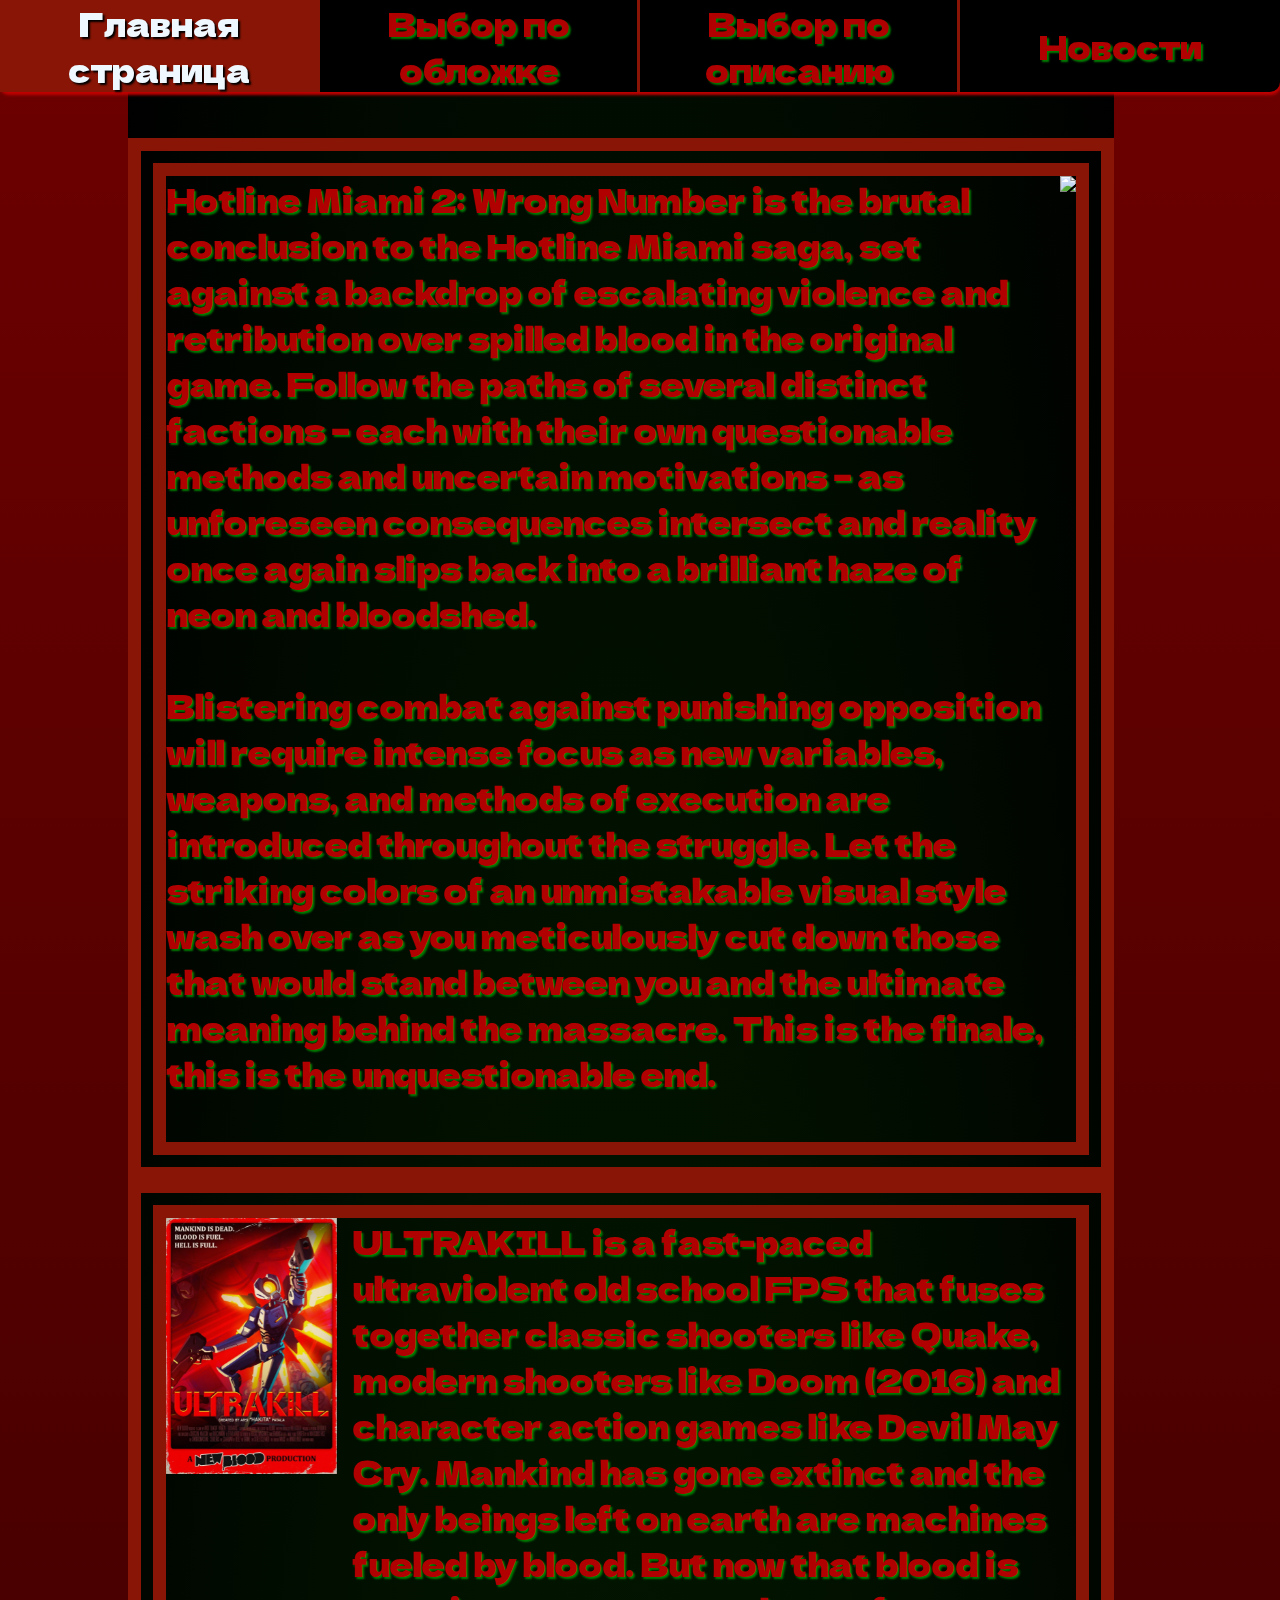
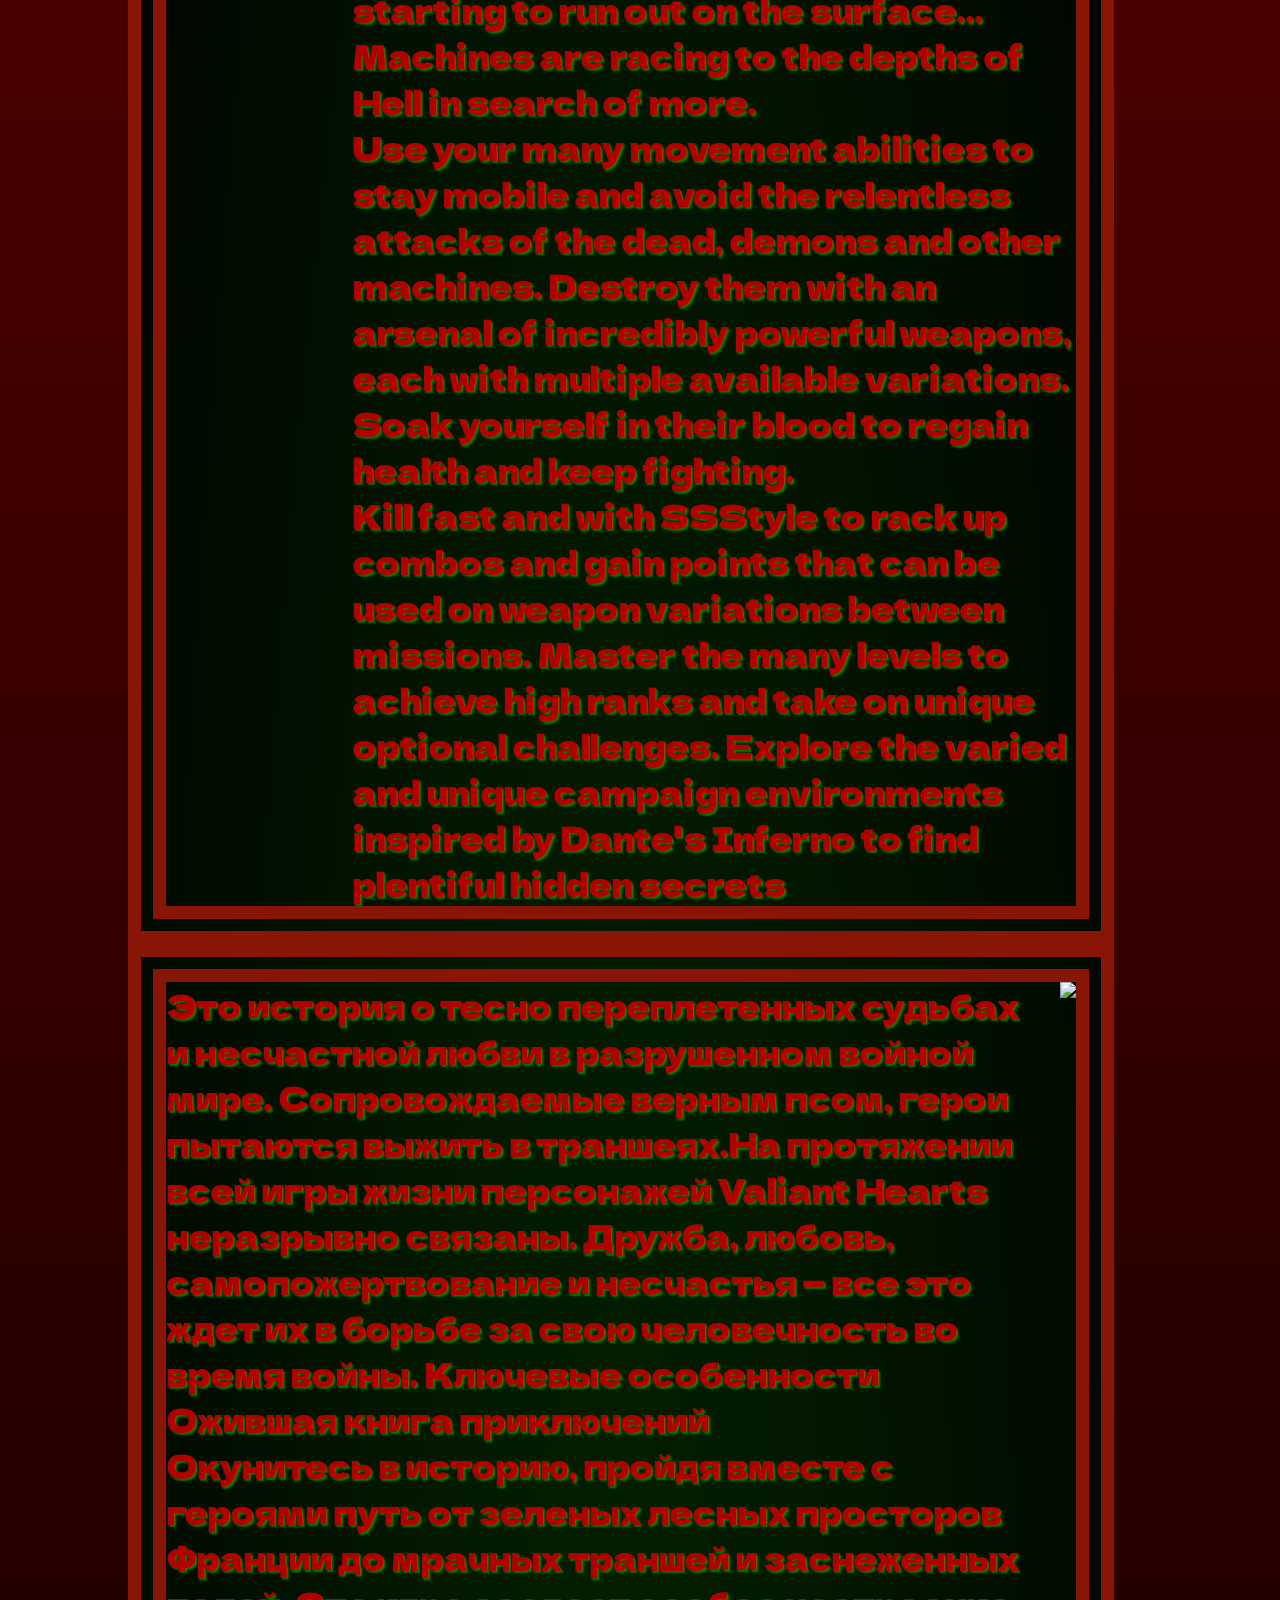
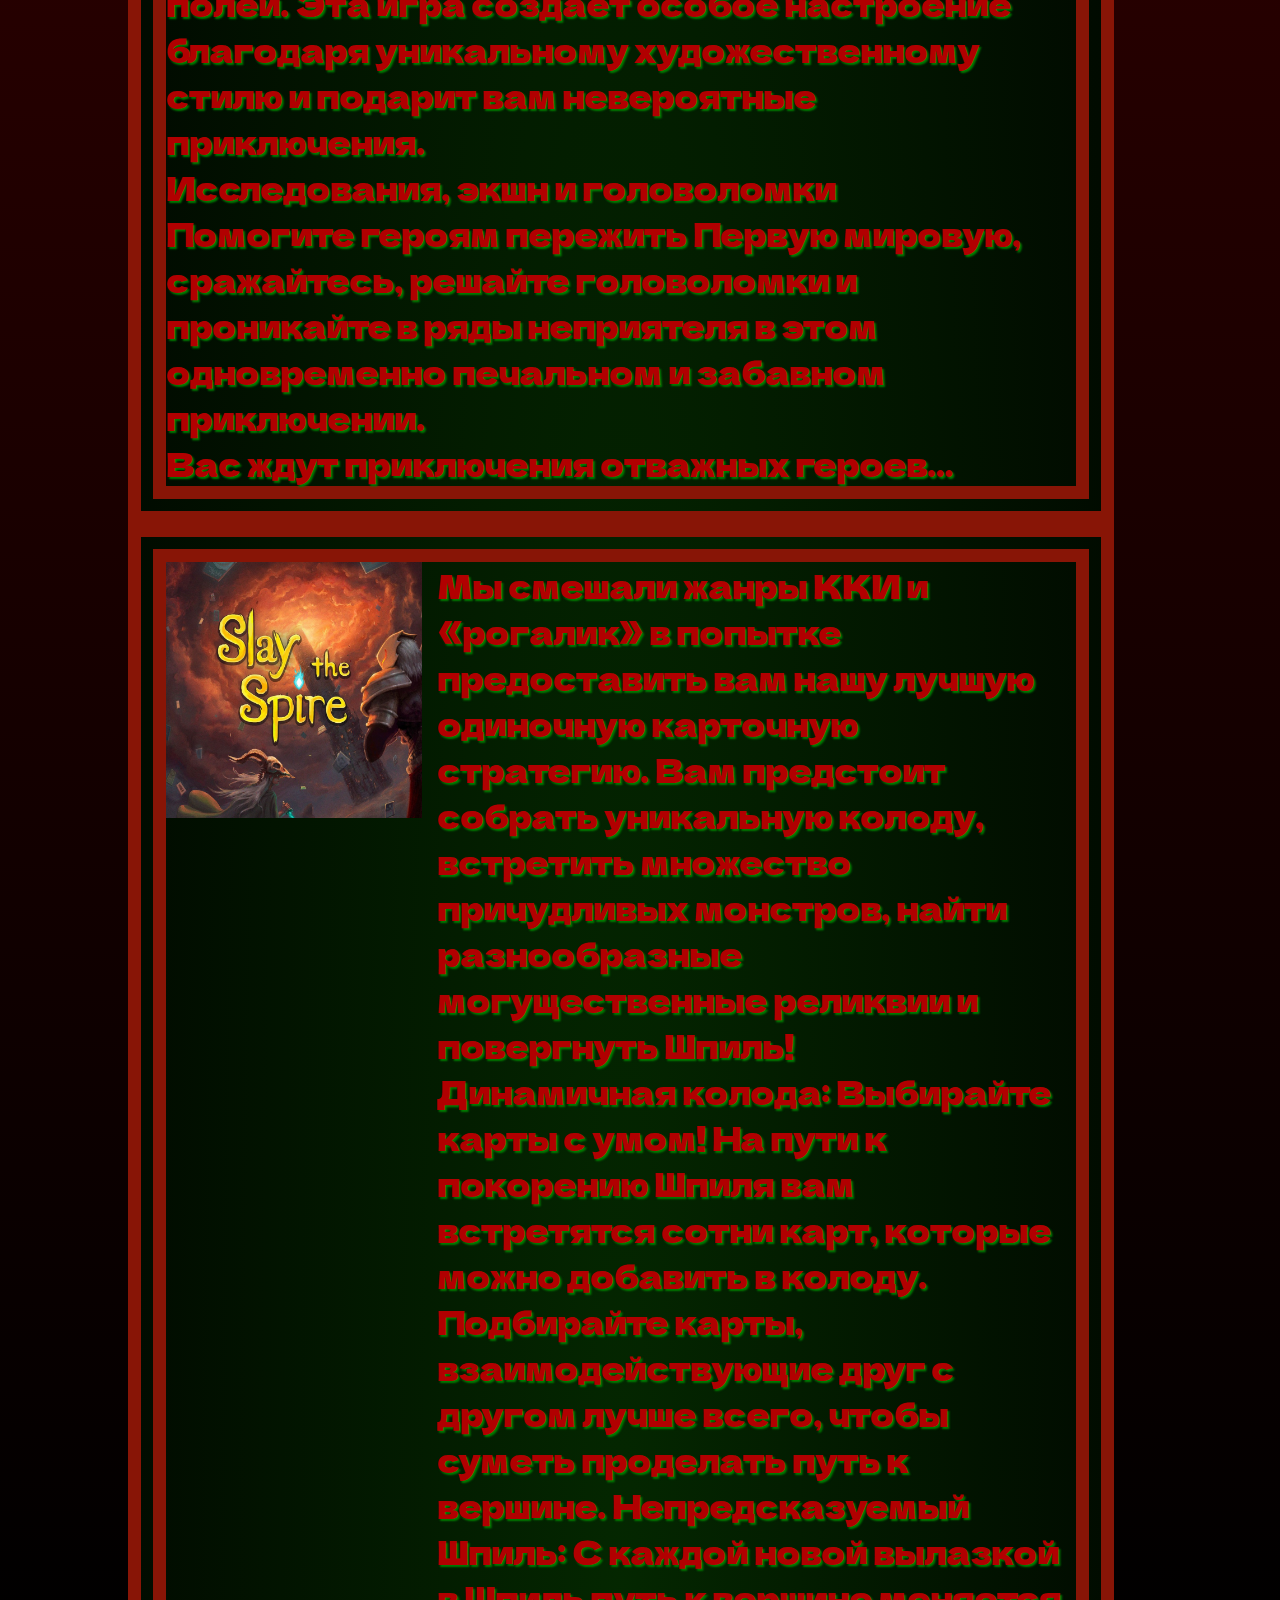
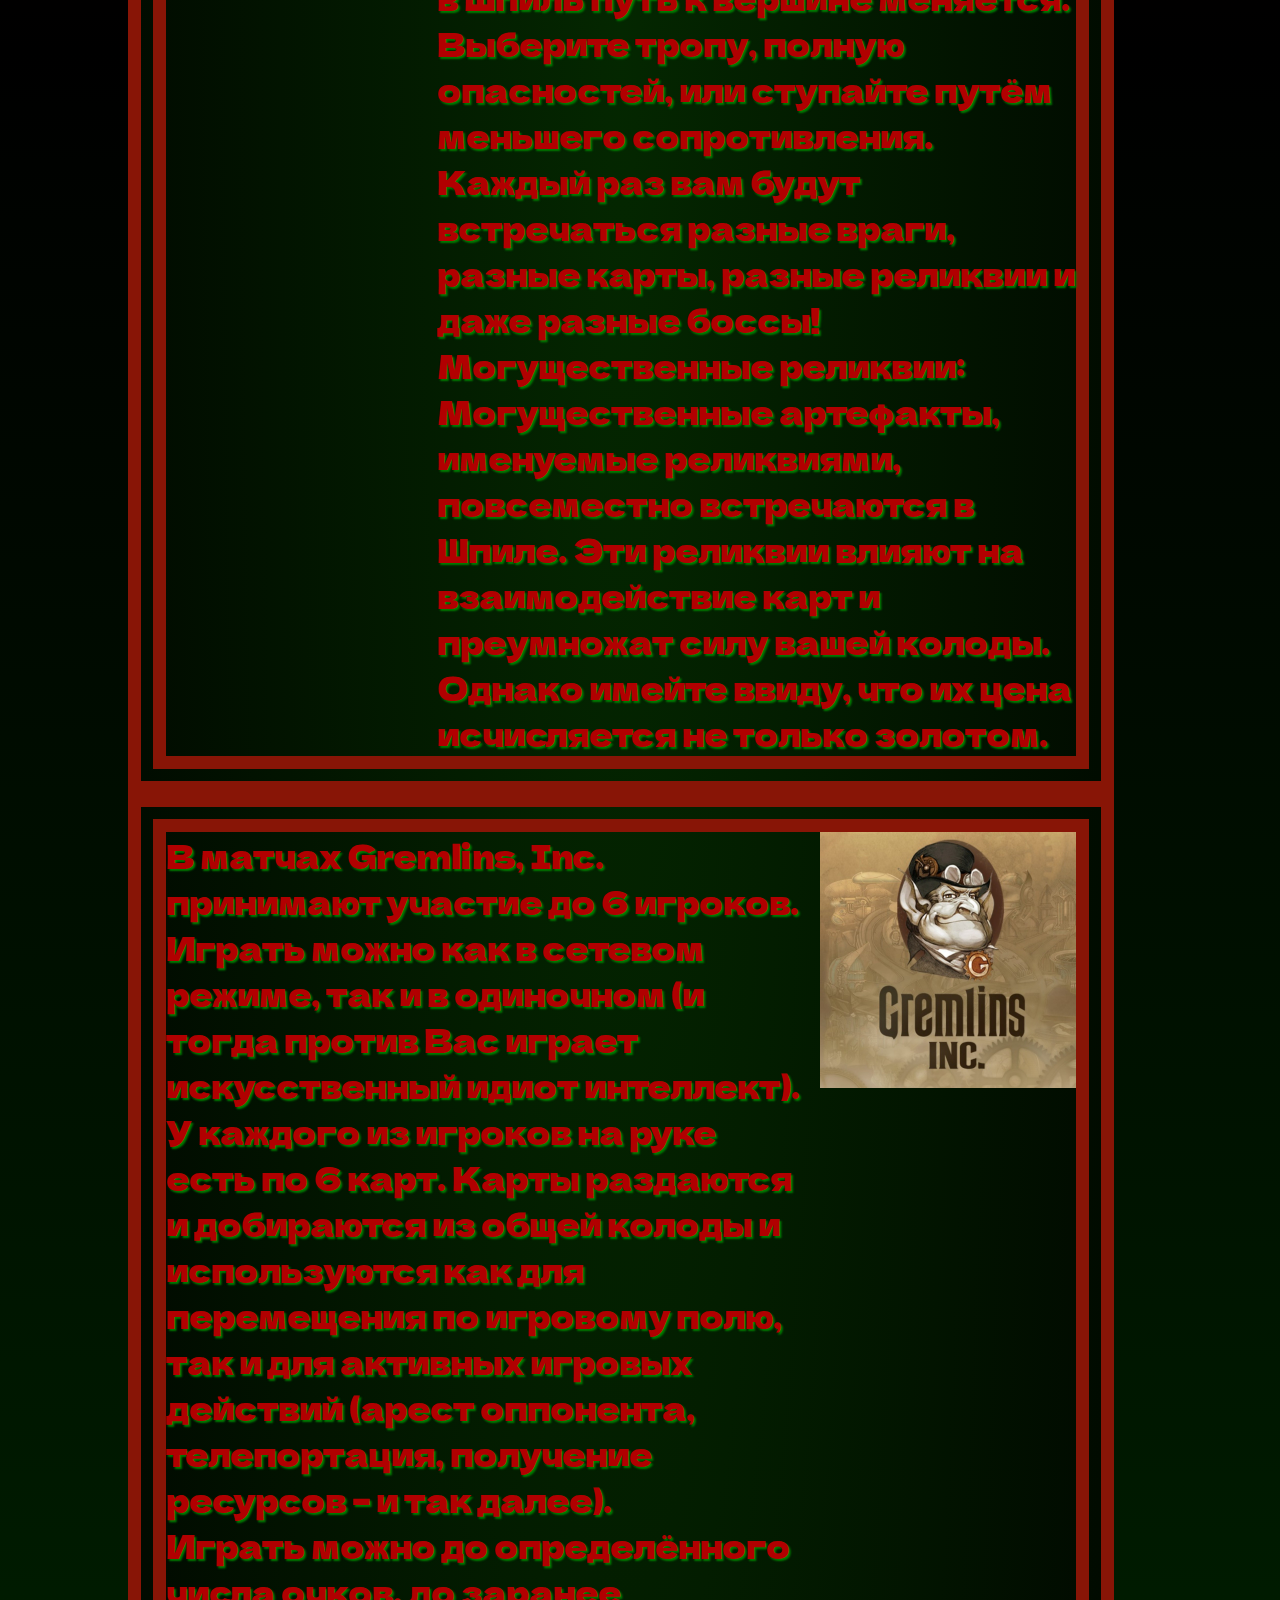
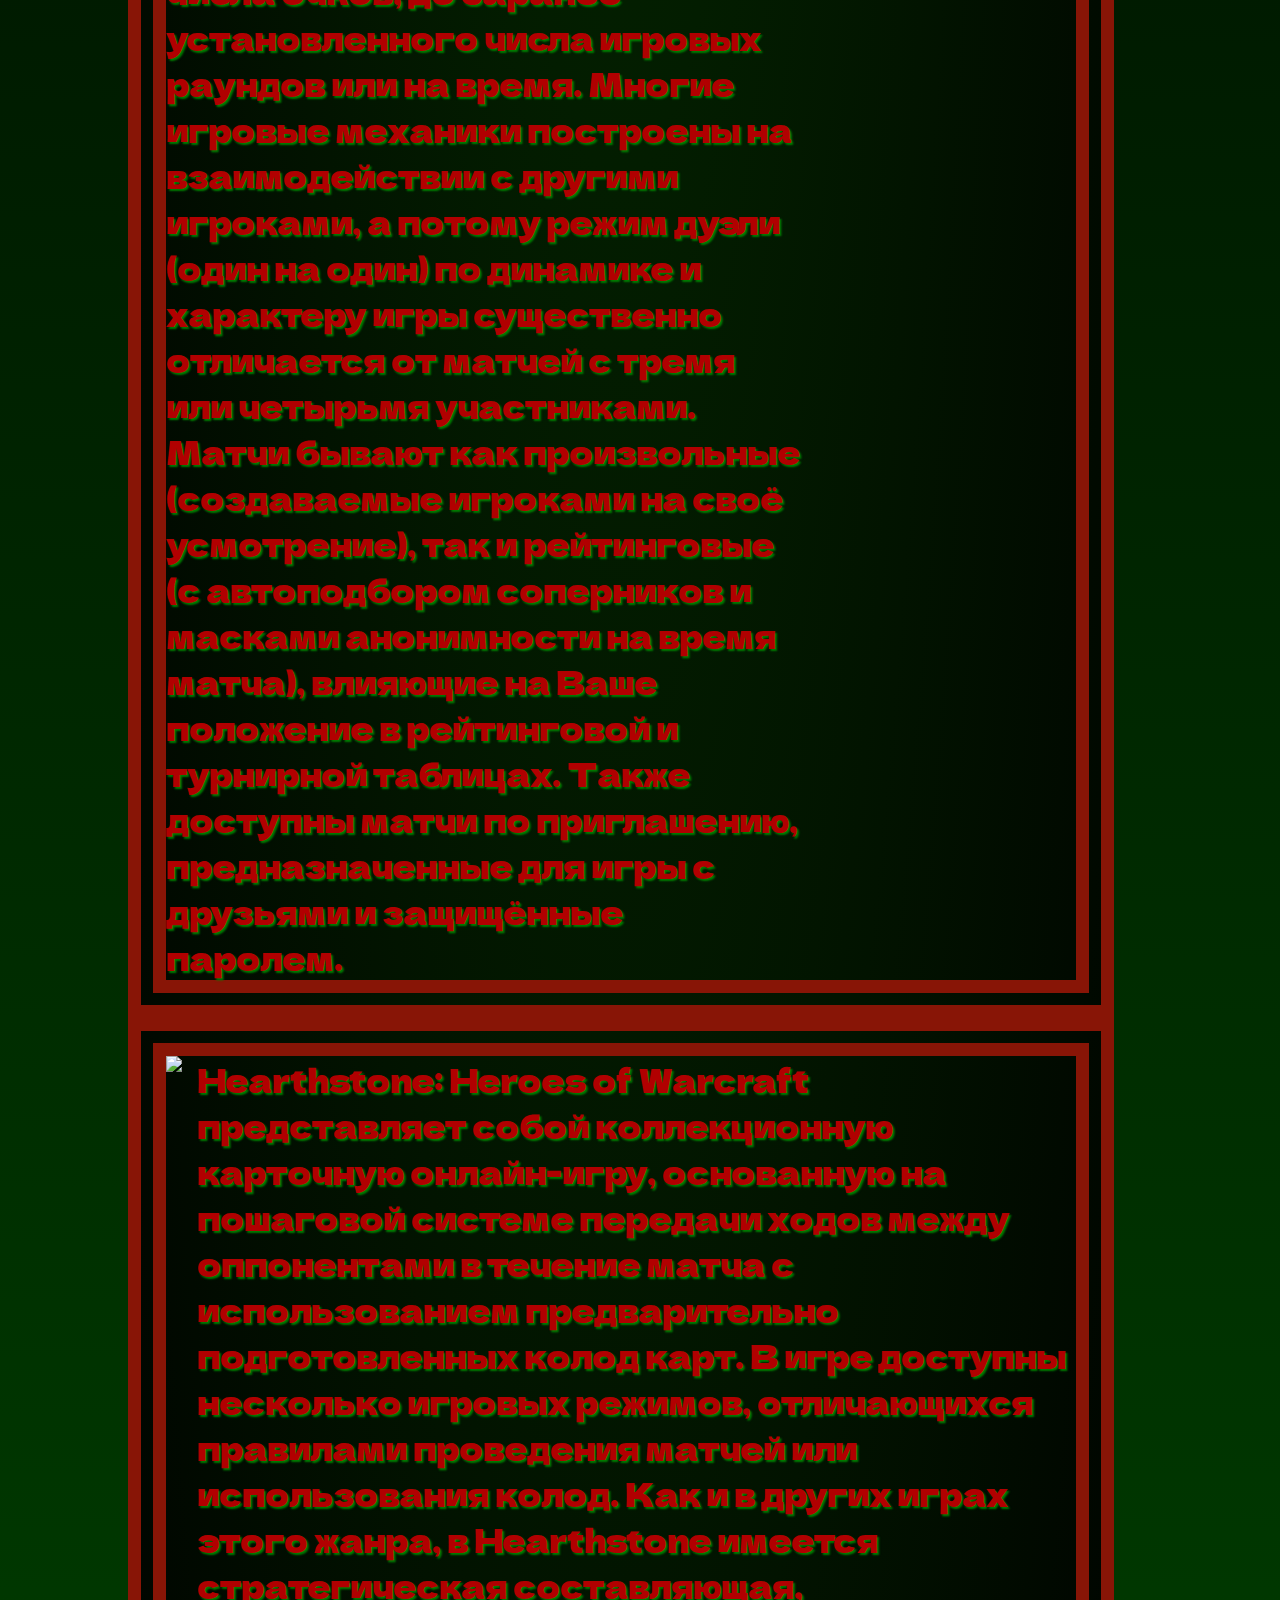
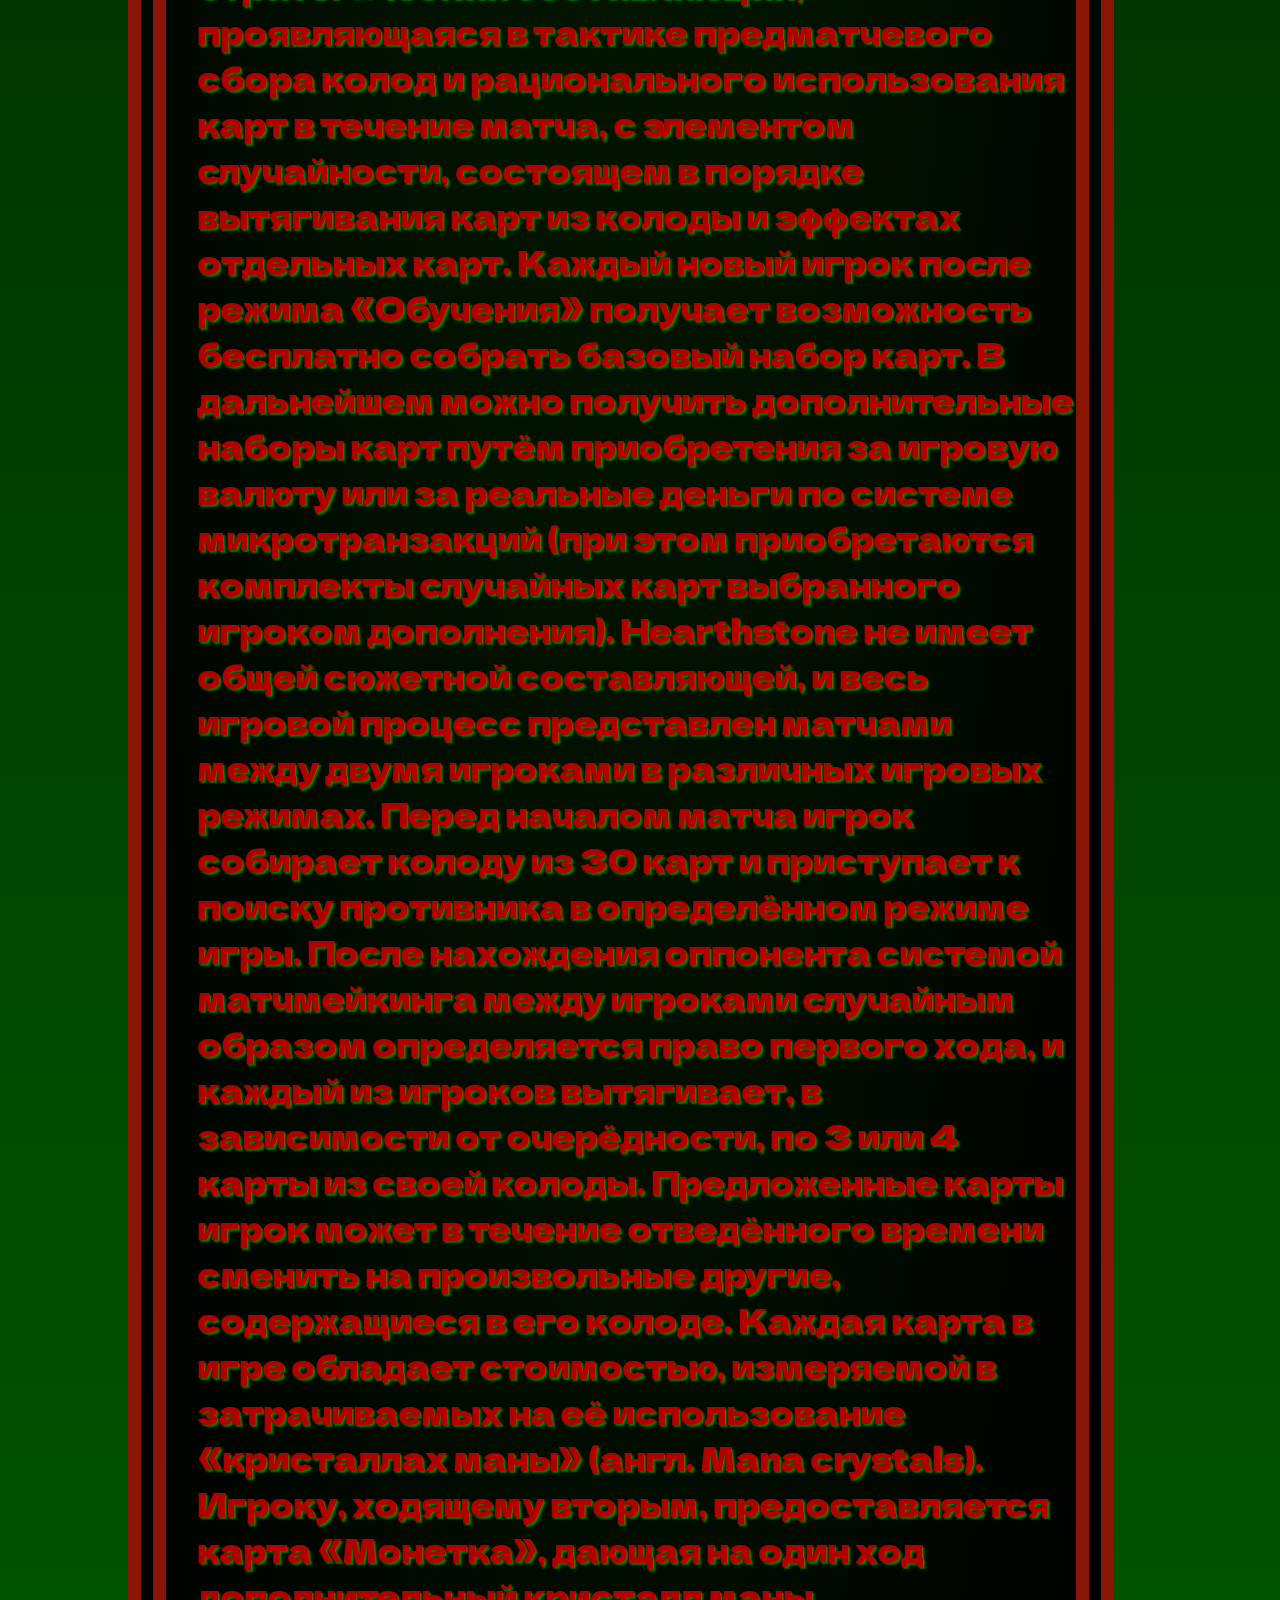
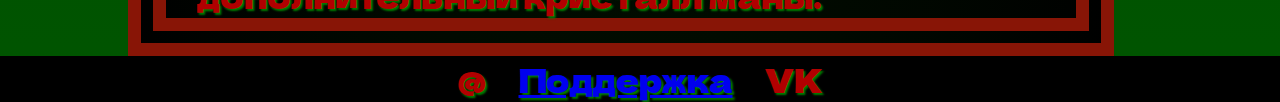
==== choose_desc.html @ 0d95168d "choose_desc_completed" ====
<!DOCTYPE html>
<html lang="ru">

<head>
    <link rel="preconnect" href="https://fonts.googleapis.com">
    <link rel="preconnect" href="https://fonts.gstatic.com" crossorigin>
    <link href="https://fonts.googleapis.com/css2?family=Alumni+Sans+Collegiate+One:ital@0;1&family=Caveat:wght@400..700&family=Dela+Gothic+One&display=swap" rel="stylesheet">

    <title>Выбор по описанию</title>
    <link rel="icon" href="pictures/Фавинка.ico" sizes="any">
    <link rel="stylesheet" href="styles/choose_desc_style.css">
</head>

<header class="heading" id="heading">
    <div class="main_page" id="main_page" align="center">
        Главная страница
    </div>
    <div class="choose_pic" id="choose_pic" align="center">
        Выбор по обложке
    </div>
    <div class="choose_desc" id="choose_desc" align="center">
        Выбор по описанию
    </div>
    <div class="news" id="news">
        Новости
    </div>
</header>


<body>
    <main id="main">
        <section class="left_part" id="left_part">
        </section>
        <section class="middle_part" id="middle_part">
            <br><br><br>
            <div class="boxes">
                <div id="_hm2">
                    <div id="text" class="hm2">
                        Hotline Miami 2: Wrong Number is the brutal conclusion to the Hotline Miami saga, set against a backdrop of escalating violence and retribution over spilled blood in the original game. Follow the paths of several distinct factions – each with their own questionable methods and uncertain motivations – as unforeseen consequences intersect and reality once again slips back into a brilliant haze of neon and bloodshed.<br><br>

                        Blistering combat against punishing opposition will require intense focus as new variables, weapons, and methods of execution are introduced throughout the struggle. Let the striking colors of an unmistakable visual style wash over as you meticulously cut down those that would stand between you and the ultimate meaning behind the massacre. This is the finale, this is the unquestionable end.<br><br>
                    </div>
                    <img src="pictures/hm2.png" id="hm2" class="img">
                </div>
                <div id="_ultrakill">
                    <img src="/pictures/ultrakill.png" id="ultrakill" class="img">
                    <div id="text" class="ultrakill">
                        ULTRAKILL is a fast-paced ultraviolent old school FPS that fuses together classic shooters like Quake, modern shooters like Doom (2016) and character action games like Devil May Cry.

                        Mankind has gone extinct and the only beings left on earth are machines fueled by blood.
                        But now that blood is starting to run out on the surface...
                        Machines are racing to the depths of Hell in search of more.<br>
    
                        Use your many movement abilities to stay mobile and avoid the relentless attacks of the dead, demons and other machines.
                        Destroy them with an arsenal of incredibly powerful weapons, each with multiple available variations.
                        Soak yourself in their blood to regain health and keep fighting.<br>
    
                        Kill fast and with SSStyle to rack up combos and gain points that can be used on weapon variations between missions.
                        Master the many levels to achieve high ranks and take on unique optional challenges.
                        Explore the varied and unique campaign environments inspired by Dante's Inferno to find plentiful hidden secrets<br>
                    </div>
                </div>
                <div id="_valiant_hearts">
                    <div id="text" class="valiant_hearts">
                        Это история о тесно переплетенных судьбах и несчастной любви в разрушенном войной мире.
                        Сопровождаемые верным псом, герои пытаются выжить в траншеях.На протяжении всей игры жизни персонажей Valiant Hearts неразрывно связаны. Дружба, любовь, самопожертвование и несчастья — все это ждет их в борьбе за свою человечность во время войны.
                        Ключевые особенности<br>
                        
                        Ожившая книга приключений<br>
                        
                        Окунитесь в историю, пройдя вместе с героями путь от зеленых лесных просторов Франции до мрачных траншей и заснеженных полей. Эта игра создает особое настроение благодаря уникальному художественному стилю и подарит вам невероятные приключения.<br>
                        
                        Исследования, экшн и головоломки<br>
                        
                        Помогите героям пережить Первую мировую, сражайтесь, решайте головоломки и проникайте в ряды неприятеля в этом одновременно печальном и забавном приключении.<br>
                        
                        Вас ждут приключения отважных героев…<br>
                    </div>
                    <img src="/pictures/valiant_hearts.png" id="valiant_hearts" class="img">
                </div>
                <div id="_slay_the_spire">
                    <img src="/pictures/slay_the_spire.png" id="slay_the_spire" class="img">
                    <div id="text" class="slay_the_spire">
                        Мы смешали жанры ККИ и «рогалик» в попытке предоставить вам нашу лучшую одиночную карточную стратегию. Вам предстоит собрать уникальную колоду, встретить множество причудливых монстров, найти разнообразные могущественные реликвии и повергнуть Шпиль!<br>

                        Динамичная колода: Выбирайте карты с умом! На пути к покорению Шпиля вам встретятся сотни карт, которые можно добавить в колоду. Подбирайте карты, взаимодействующие друг с другом лучше всего, чтобы суметь проделать путь к вершине.
                        Непредсказуемый Шпиль: С каждой новой вылазкой в Шпиль путь к вершине меняется. Выберите тропу, полную опасностей, или ступайте путём меньшего сопротивления. Каждый раз вам будут встречаться разные враги, разные карты, разные реликвии и даже разные боссы!
                        Могущественные реликвии: Могущественные артефакты, именуемые реликвиями, повсеместно встречаются в Шпиле. Эти реликвии влияют на взаимодействие карт и преумножат силу вашей колоды. Однако имейте ввиду, что их цена исчисляется не только золотом.<br>
                    </div>
                </div>
                <div id="_gremlins_inc">
                    <div id="text" class="gremlins_inc">
                        В матчах Gremlins, Inc. принимают участие до 6 игроков. Играть можно как в сетевом режиме, так и в одиночном (и тогда против Вас играет искусственный идиот интеллект). У каждого из игроков на руке есть по 6 карт​. Карты раздаются и добираются из общей колоды и используются как для перемещения по игровому полю, так и для активных игровых действий (арест оппонента, телепортация, получение ресурсов – и так далее).<br>

                        Играть можно до определённого числа очков, до заранее установленного числа игровых раундов или на время. Многие игровые механики построены на взаимодействии с другими игроками, а потому режим дуэли (один на один) по динамике и характеру игры существенно отличается от матчей с тремя или четырьмя участниками.<br>

                        Матчи бывают как произвольные (создаваемые игроками на своё усмотрение), так и рейтинговые (с автоподбором соперников и масками анонимности на время матча), влияющие на Ваше положение в рейтинговой и турнирной таблицах. Также доступны матчи по приглашению, предназначенные для игры с друзьями и защищённые паролем.<br>
                    </div>
                    <img src="/pictures/gremlins_inc.png" id="gremlins_inc" class="img">
                </div>
                <div id="_heart_stone">
                    <img src="/pictures/heart_stone.png" id="heart_stone" class="img">
                    <div id="text" class="heart_stone">
                        Hearthstone: Heroes of Warcraft представляет собой коллекционную карточную онлайн-игру, основанную на пошаговой системе передачи ходов между оппонентами в течение матча с использованием предварительно подготовленных колод карт. В игре доступны несколько игровых режимов, отличающихся правилами проведения матчей или использования колод. Как и в других играх этого жанра, в Hearthstone имеется стратегическая составляющая, проявляющаяся в тактике предматчевого сбора колод и рационального использования карт в течение матча, с элементом случайности, состоящем в порядке вытягивания карт из колоды и эффектах отдельных карт. Каждый новый игрок после режима «Обучения» получает возможность бесплатно собрать базовый набор карт. В дальнейшем можно получить дополнительные наборы карт путём приобретения за игровую валюту или за реальные деньги по системе микротранзакций (при этом приобретаются комплекты случайных карт выбранного игроком дополнения).

                        Hearthstone не имеет общей сюжетной составляющей, и весь игровой процесс представлен матчами между двумя игроками в различных игровых режимах. Перед началом матча игрок собирает колоду из 30 карт и приступает к поиску противника в определённом режиме игры. После нахождения оппонента системой матчмейкинга между игроками случайным образом определяется право первого хода, и каждый из игроков вытягивает, в зависимости от очерёдности, по 3 или 4 карты из своей колоды. Предложенные карты игрок может в течение отведённого времени сменить на произвольные другие, содержащиеся в его колоде. Каждая карта в игре обладает стоимостью, измеряемой в затрачиваемых на её использование «кристаллах маны» (англ. Mana crystals). Игроку, ходящему вторым, предоставляется карта «Монетка», дающая на один ход дополнительный кристалл маны.<br>
                    </div>
                </div>
            </div>
        </section>
        <section class="right_part" id="right_part">
            <br><br>
            <div>

            </div>

        </section>
    </main>

    <footer>
        <div>
            @
        </div>
        <div>
            <a href="https://github.com/Klarnold/kisscm">Поддержка</a>
        </div>
        <div>
            VK
        </div>
    </footer>
    <script src="js/choose_desc.js"></script>

</body>

</html>
---- styles/choose_desc_style.css ----
@import "index_style.css";



#_hm2{
    display: flex;
    gap: 15px;
    border-width: 3vw;
    border-color: rgb(136, 21, 6);
    border-style:double;
}

#_ultrakill{
    display: flex;
    gap: 15px;
    border-width: 3vw;
    border-color: rgb(136, 21, 6);
    border-style:double;
}

#_slay_the_spire{
    display: flex;
    gap: 15px;
    border-width: 3vw;
    border-color: rgb(136, 21, 6);
    border-style:double;
}

#_valiant_hearts{
    display: flex;
    gap: 15px;
    border-width: 3vw;
    border-color: rgb(136, 21, 6);
    border-style:double;
}

#_gremlins_inc{
    display: flex;
    gap: 15px;
    border-width: 3vw;
    border-color: rgb(136, 21, 6);
    border-style:double;
}

#_heart_stone{
    display: flex;
    gap: 15px;
    border-width: 3vw;
    border-color: rgb(136, 21, 6);
    border-style:double;
}
img{
    position: sticky;
    max-width: 20vw;
    max-height: 20vw;
}

img:hover{
    cursor: pointer;
}

#text:hover{
    cursor: pointer;
}

#text:active{
    color:rgb(223, 30, 4);
}

.middle_part{
    height: auto;
}
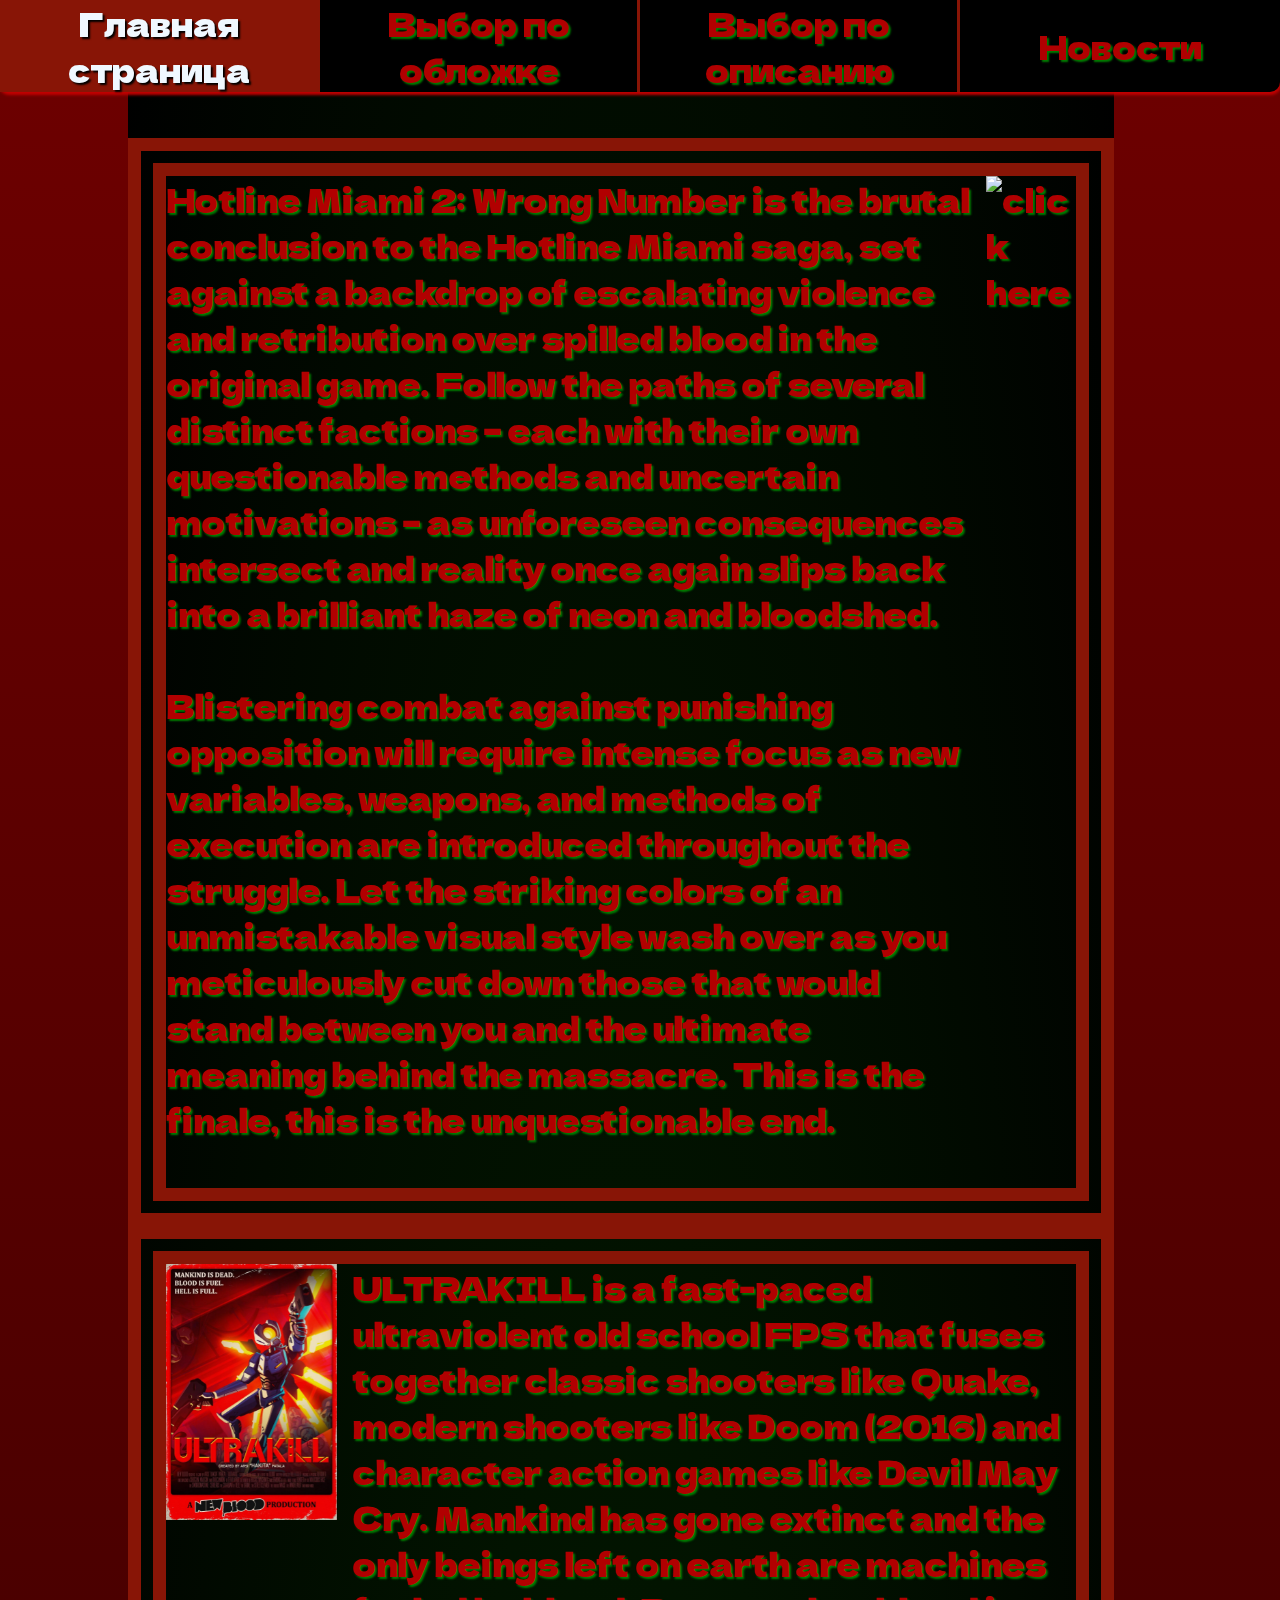
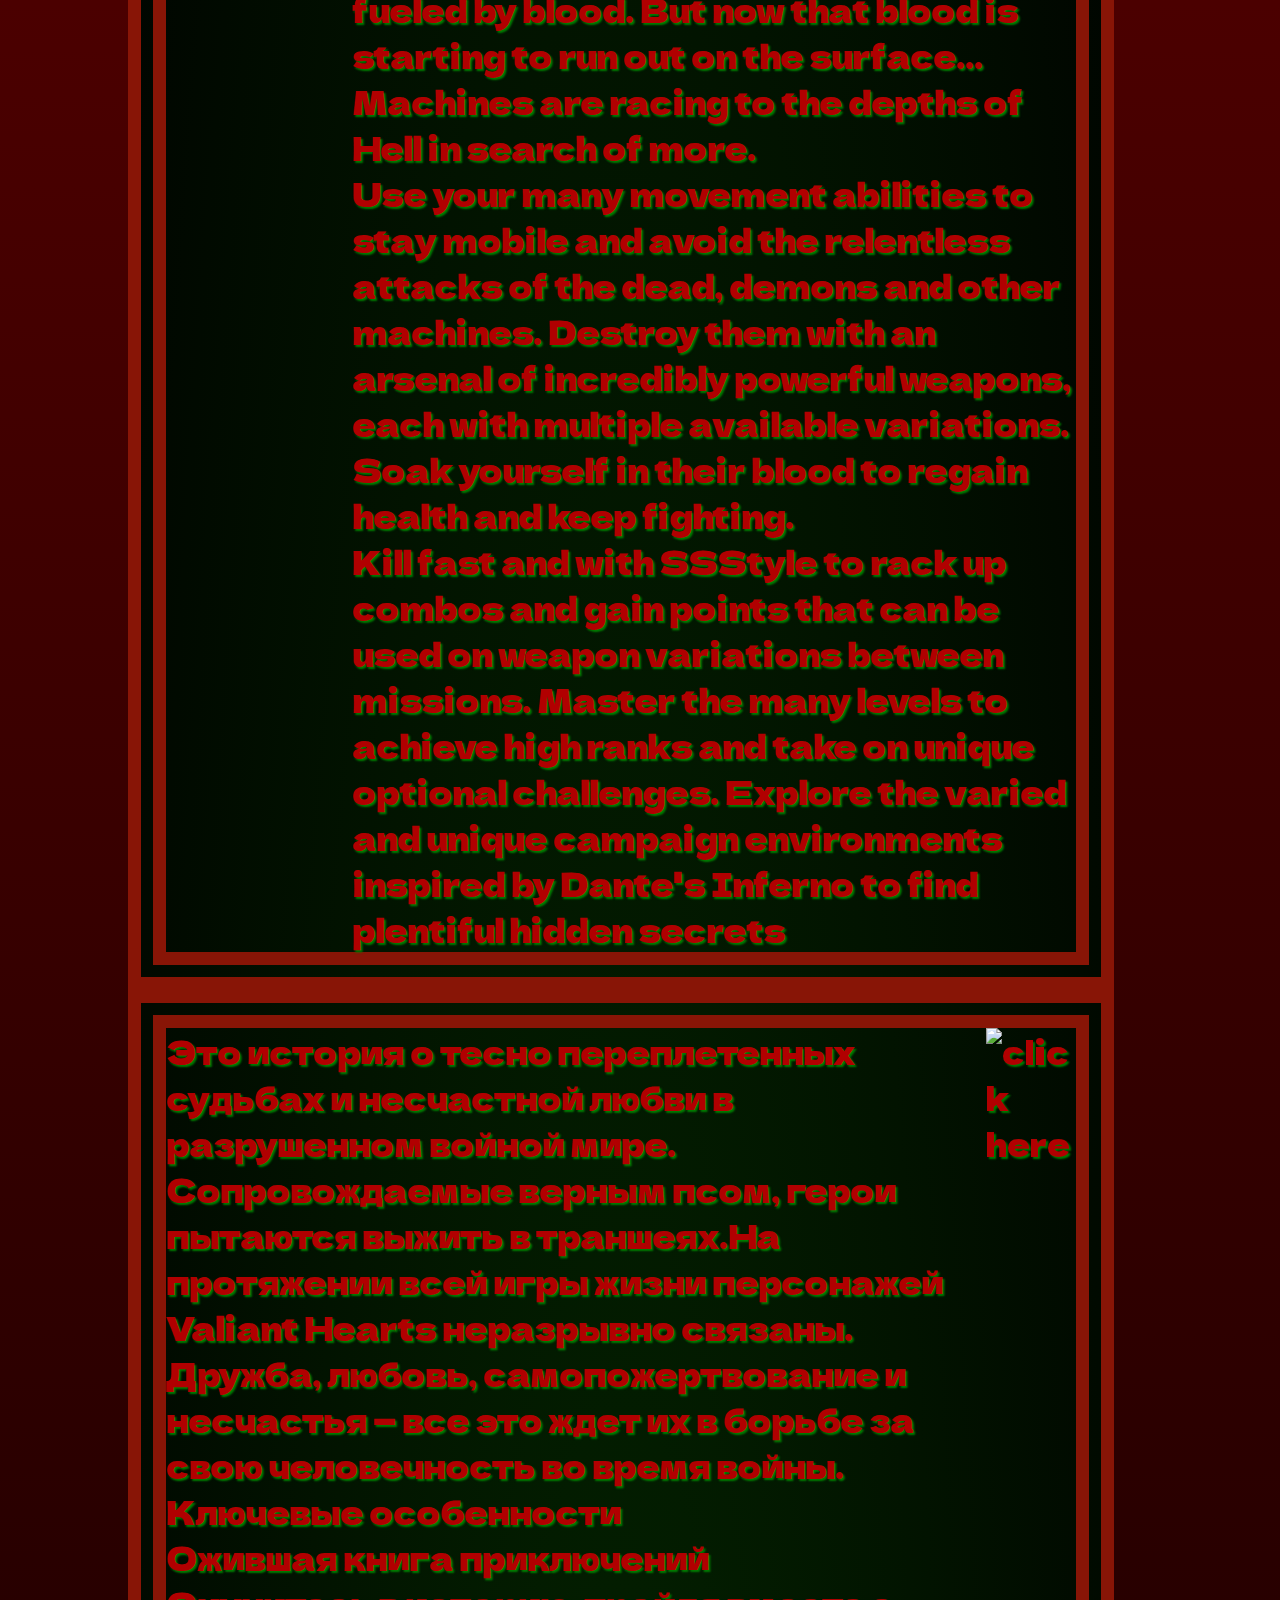
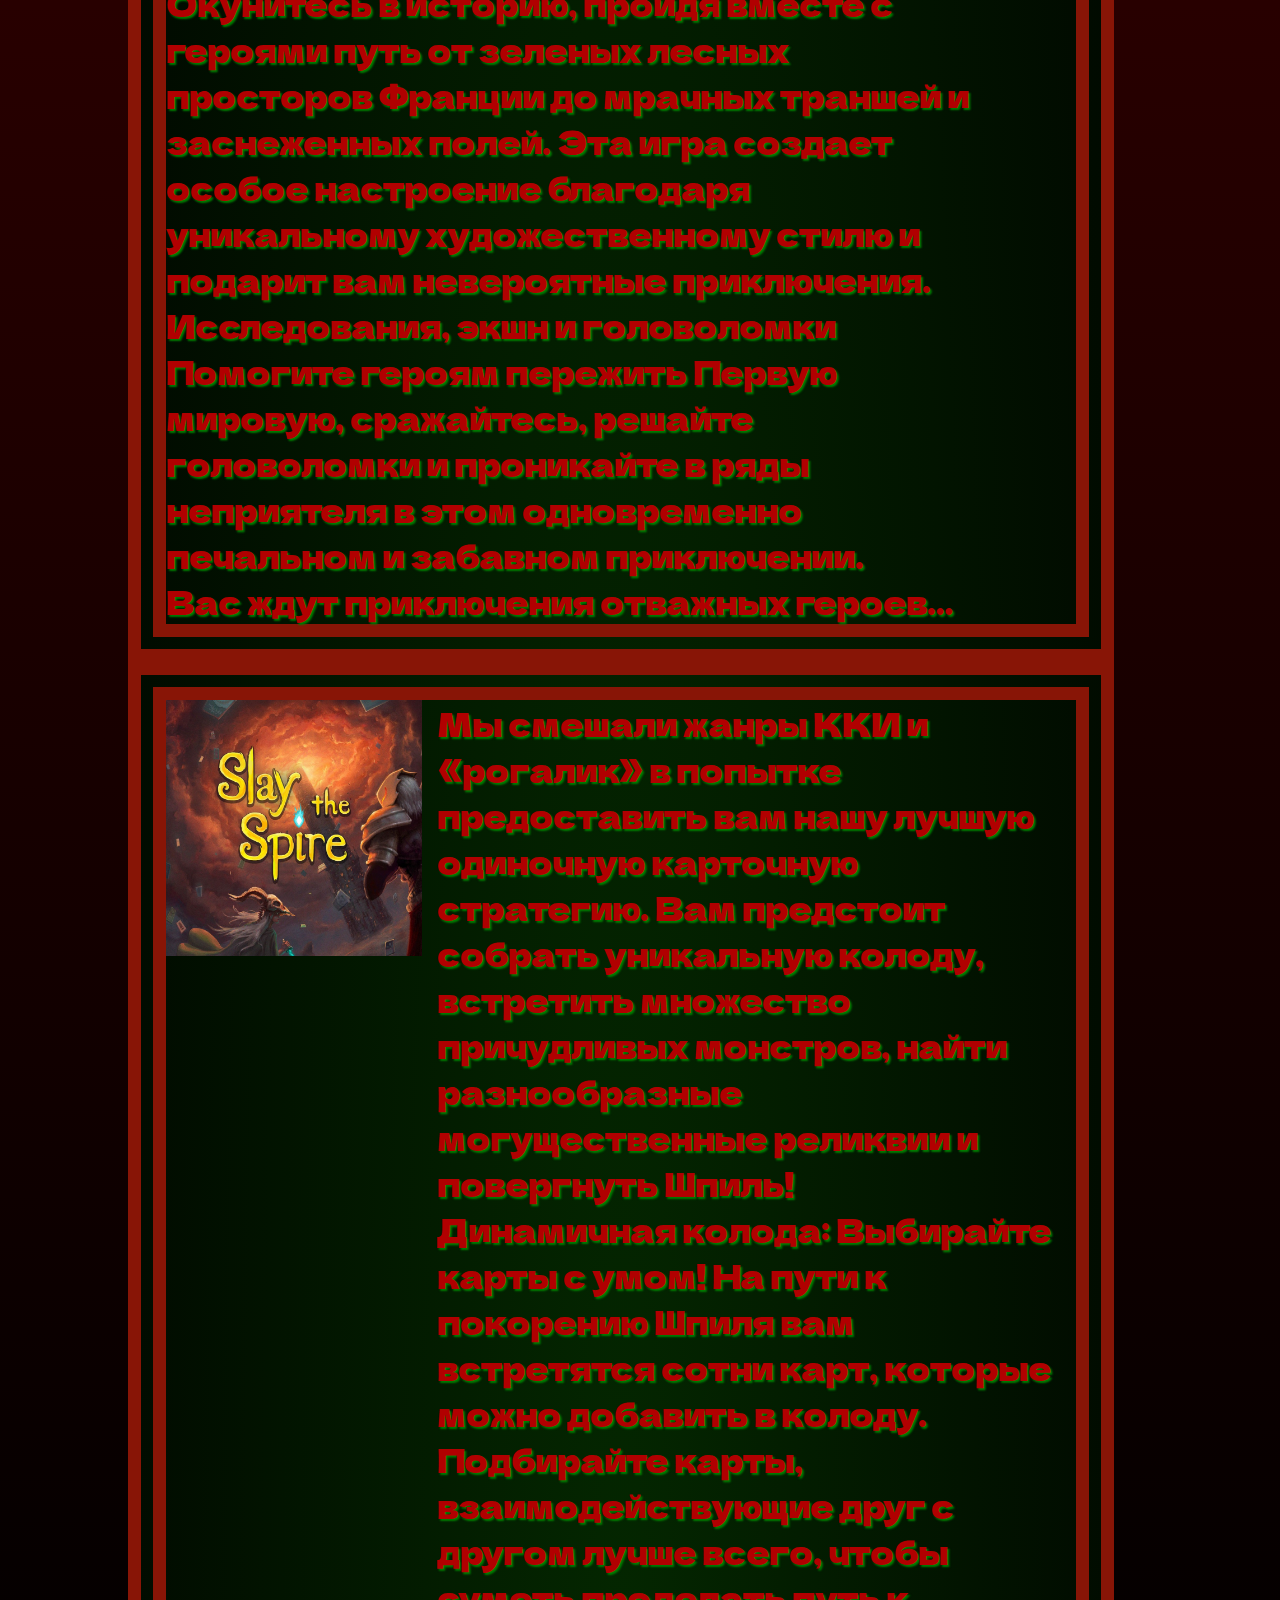
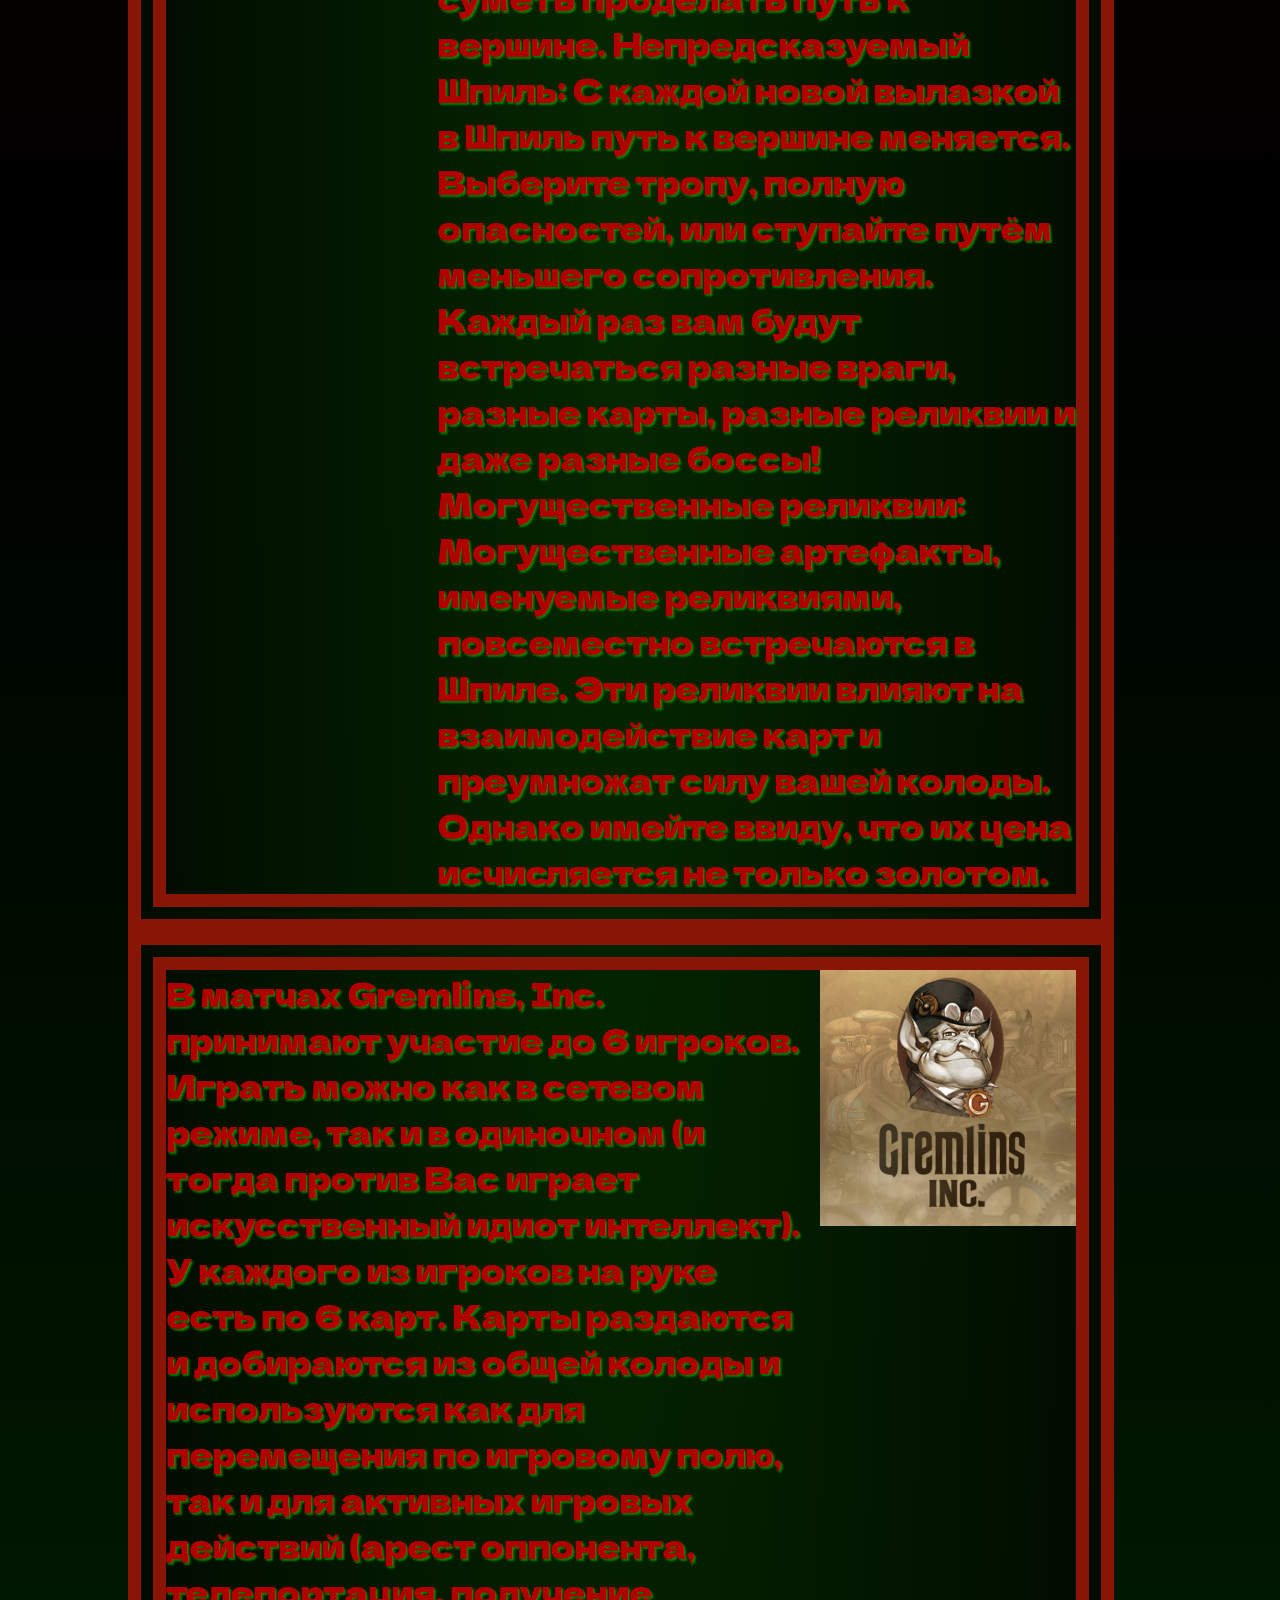
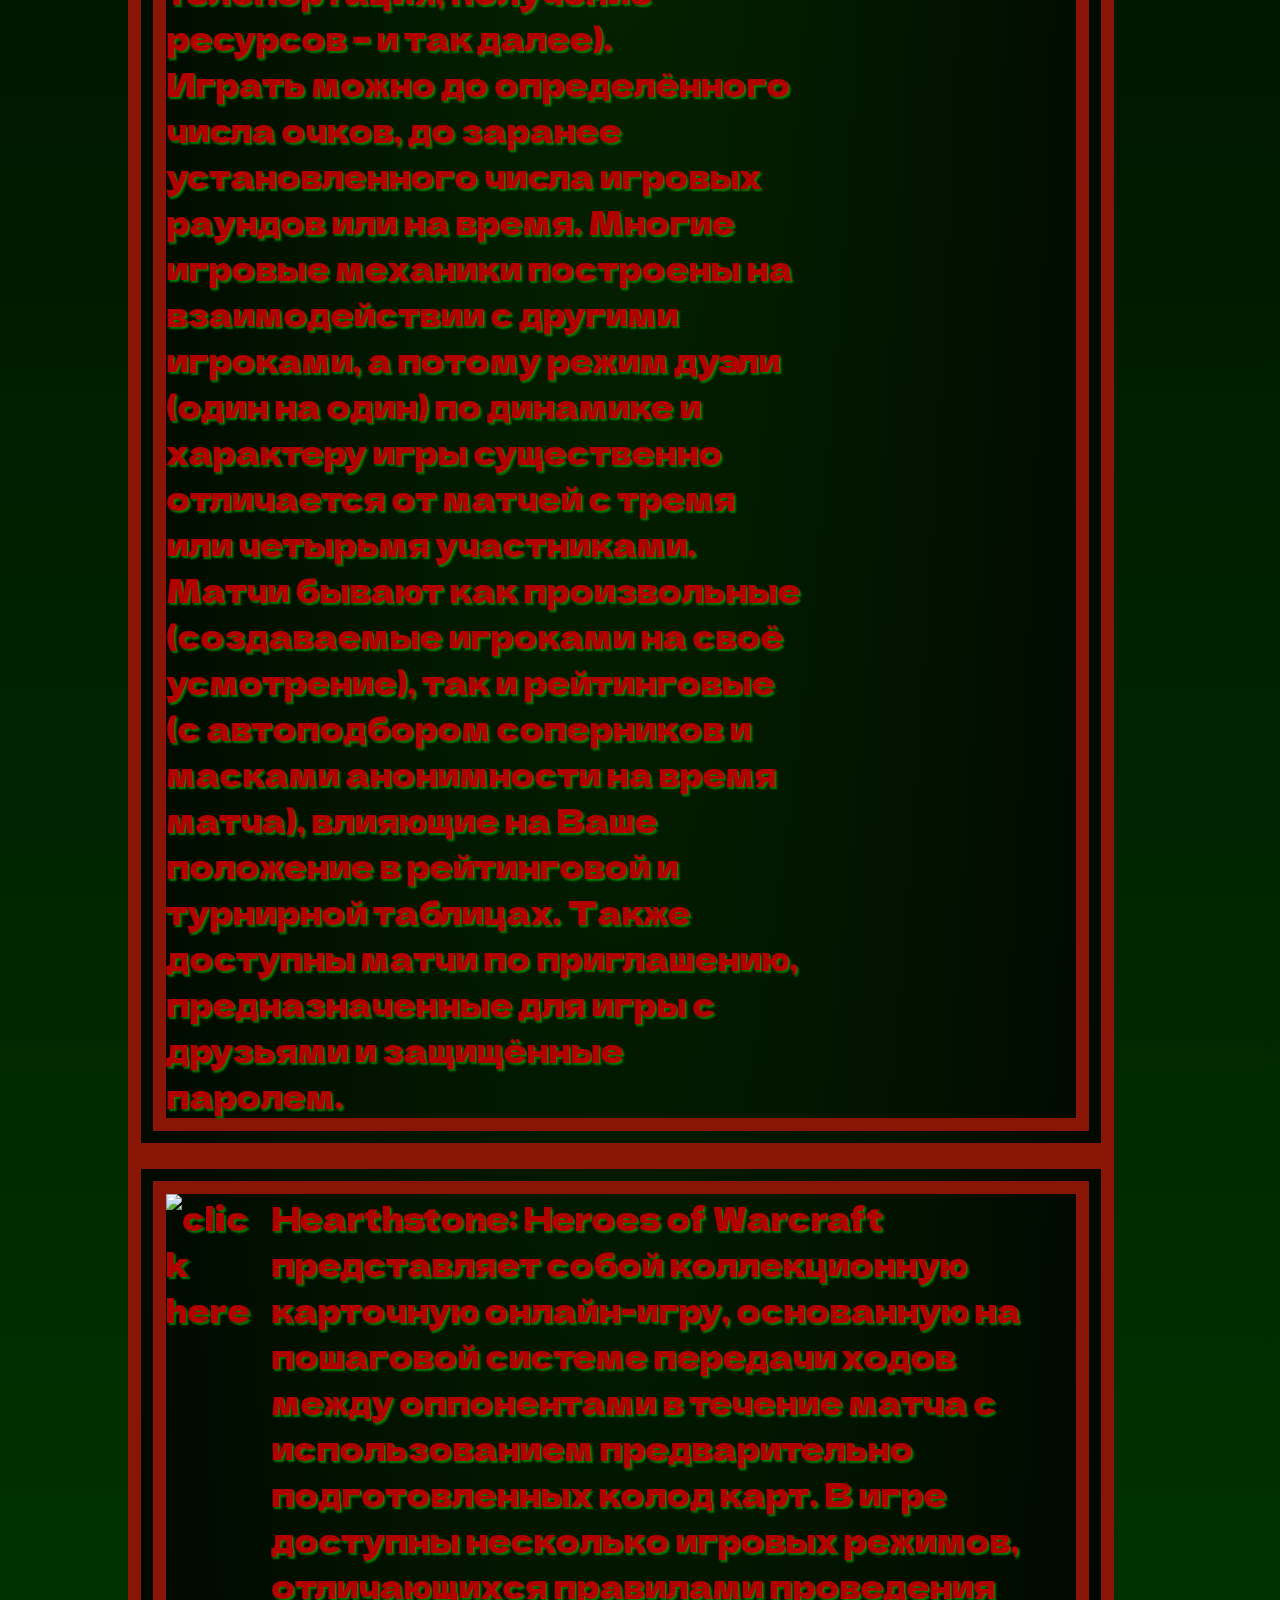
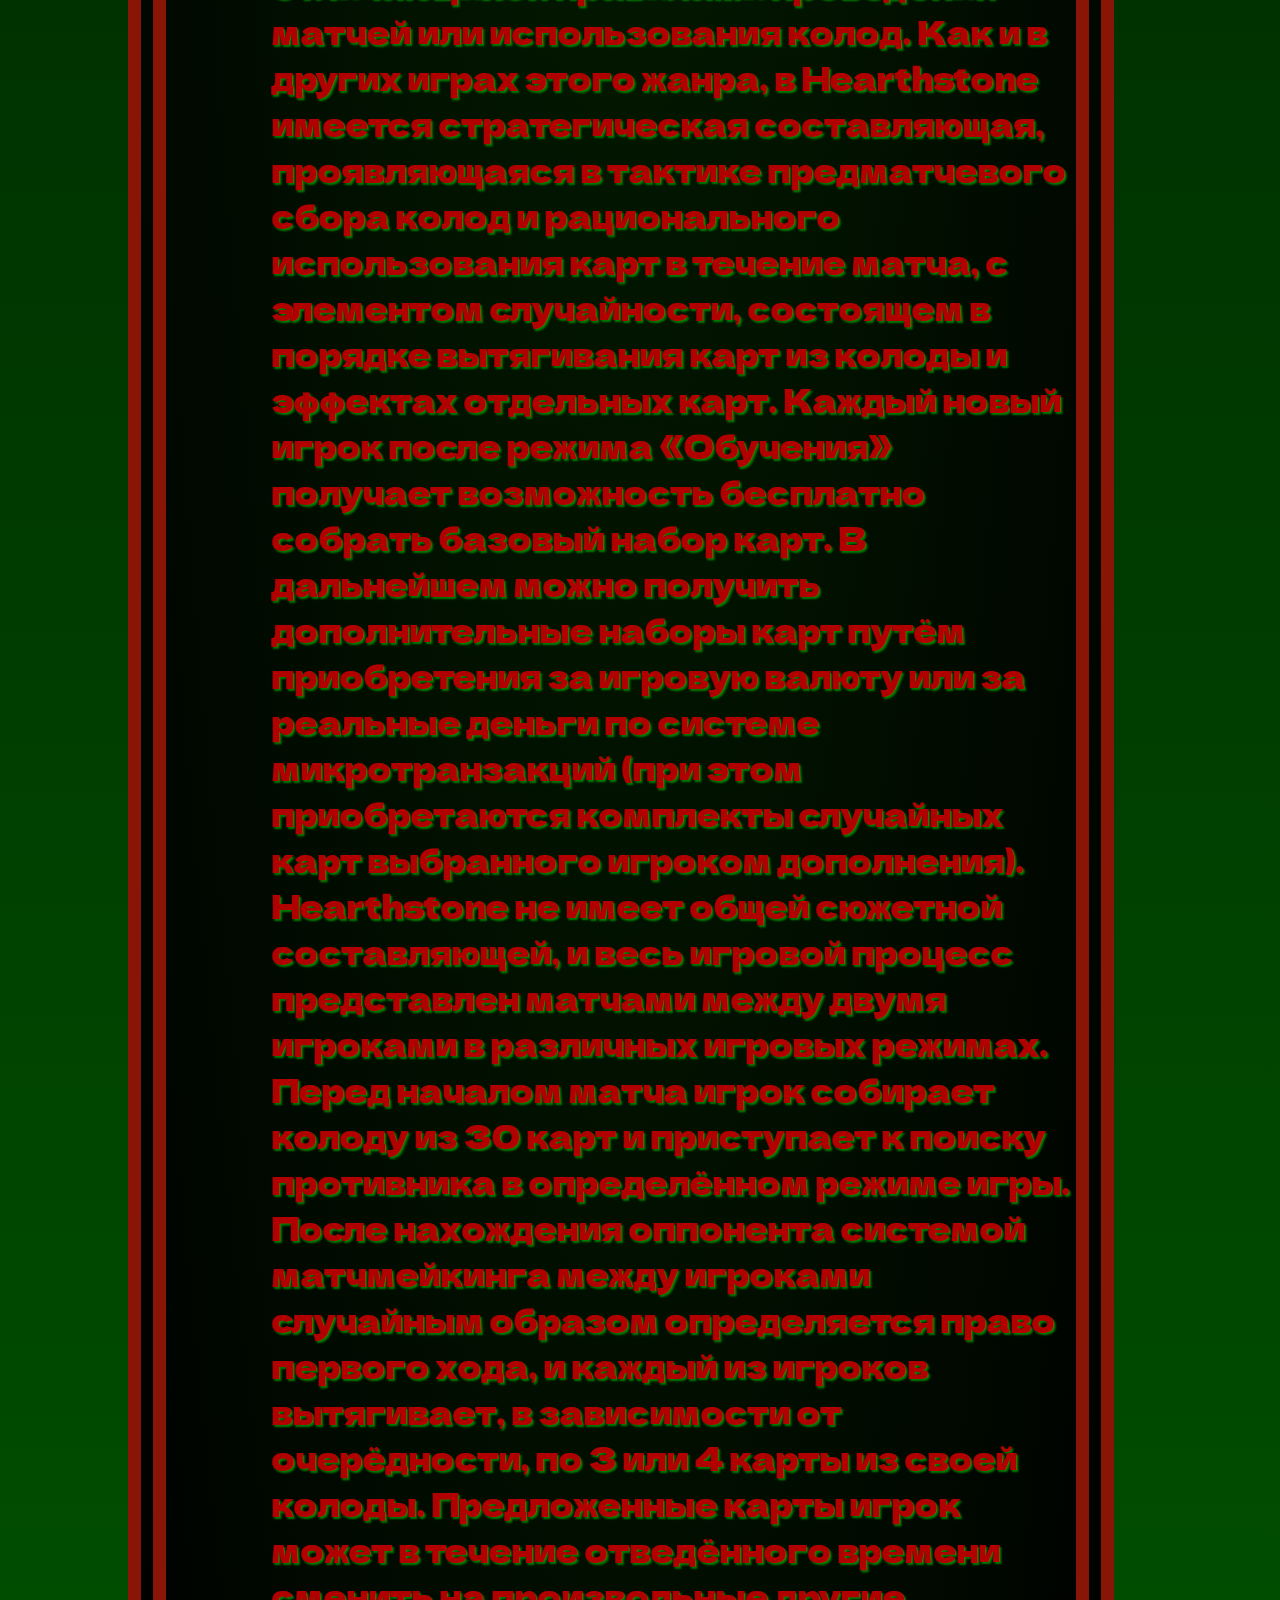
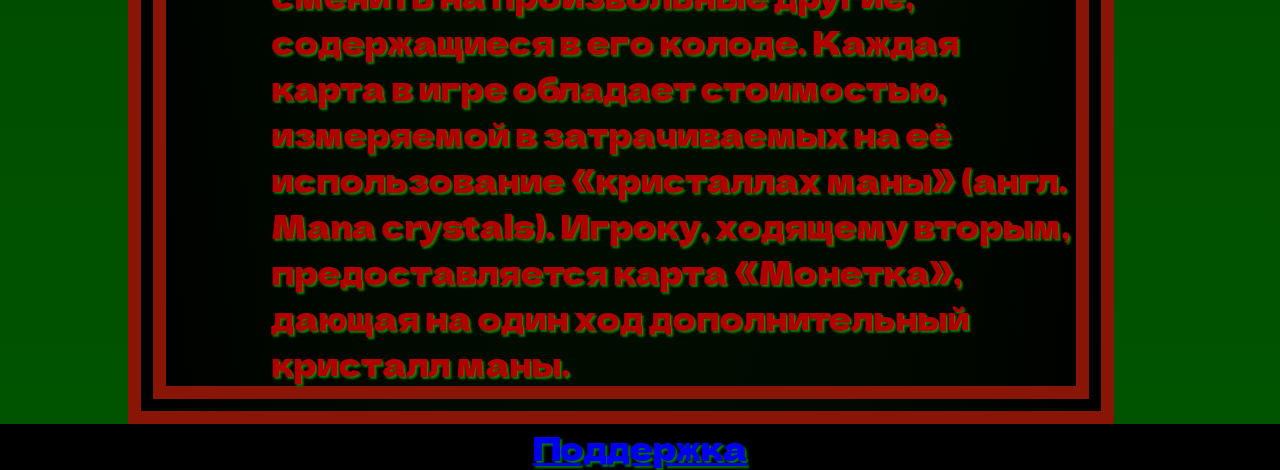
==== commit bba6d50a: "patches" ====
--- a/choose_desc.html
+++ b/choose_desc.html
@@ -40,10 +40,10 @@
 
                         Blistering combat against punishing opposition will require intense focus as new variables, weapons, and methods of execution are introduced throughout the struggle. Let the striking colors of an unmistakable visual style wash over as you meticulously cut down those that would stand between you and the ultimate meaning behind the massacre. This is the finale, this is the unquestionable end.<br><br>
                     </div>
-                    <img src="pictures/hm2.png" id="hm2" class="img">
+                    <img src="pictures/hm2.png" id="hm2" class="img" alt="click here">
                 </div>
                 <div id="_ultrakill">
-                    <img src="/pictures/ultrakill.png" id="ultrakill" class="img">
+                    <img src="pictures/ultrakill.png" id="ultrakill" class="img" alt="click here">
                     <div id="text" class="ultrakill">
                         ULTRAKILL is a fast-paced ultraviolent old school FPS that fuses together classic shooters like Quake, modern shooters like Doom (2016) and character action games like Devil May Cry.
 
@@ -76,10 +76,10 @@
                         
                         Вас ждут приключения отважных героев…<br>
                     </div>
-                    <img src="/pictures/valiant_hearts.png" id="valiant_hearts" class="img">
+                    <img src="pictures/valiant_hearts.png" id="valiant_hearts" class="img" alt="click here">
                 </div>
                 <div id="_slay_the_spire">
-                    <img src="/pictures/slay_the_spire.png" id="slay_the_spire" class="img">
+                    <img src="pictures/slay_the_spire.png" id="slay_the_spire" class="img" alt="click here">
                     <div id="text" class="slay_the_spire">
                         Мы смешали жанры ККИ и «рогалик» в попытке предоставить вам нашу лучшую одиночную карточную стратегию. Вам предстоит собрать уникальную колоду, встретить множество причудливых монстров, найти разнообразные могущественные реликвии и повергнуть Шпиль!<br>
 
@@ -96,10 +96,10 @@
 
                         Матчи бывают как произвольные (создаваемые игроками на своё усмотрение), так и рейтинговые (с автоподбором соперников и масками анонимности на время матча), влияющие на Ваше положение в рейтинговой и турнирной таблицах. Также доступны матчи по приглашению, предназначенные для игры с друзьями и защищённые паролем.<br>
                     </div>
-                    <img src="/pictures/gremlins_inc.png" id="gremlins_inc" class="img">
+                    <img src="pictures/gremlins_inc.png" id="gremlins_inc" class="img" alt="click here">
                 </div>
                 <div id="_heart_stone">
-                    <img src="/pictures/heart_stone.png" id="heart_stone" class="img">
+                    <img src="pictures/heart_stone.png" id="heart_stone" class="img" alt="click here">
                     <div id="text" class="heart_stone">
                         Hearthstone: Heroes of Warcraft представляет собой коллекционную карточную онлайн-игру, основанную на пошаговой системе передачи ходов между оппонентами в течение матча с использованием предварительно подготовленных колод карт. В игре доступны несколько игровых режимов, отличающихся правилами проведения матчей или использования колод. Как и в других играх этого жанра, в Hearthstone имеется стратегическая составляющая, проявляющаяся в тактике предматчевого сбора колод и рационального использования карт в течение матча, с элементом случайности, состоящем в порядке вытягивания карт из колоды и эффектах отдельных карт. Каждый новый игрок после режима «Обучения» получает возможность бесплатно собрать базовый набор карт. В дальнейшем можно получить дополнительные наборы карт путём приобретения за игровую валюту или за реальные деньги по системе микротранзакций (при этом приобретаются комплекты случайных карт выбранного игроком дополнения).
 
@@ -119,13 +119,7 @@
 
     <footer>
         <div>
-            @
-        </div>
-        <div>
             <a href="https://github.com/Klarnold/kisscm">Поддержка</a>
-        </div>
-        <div>
-            VK
         </div>
     </footer>
     <script src="js/choose_desc.js"></script>
